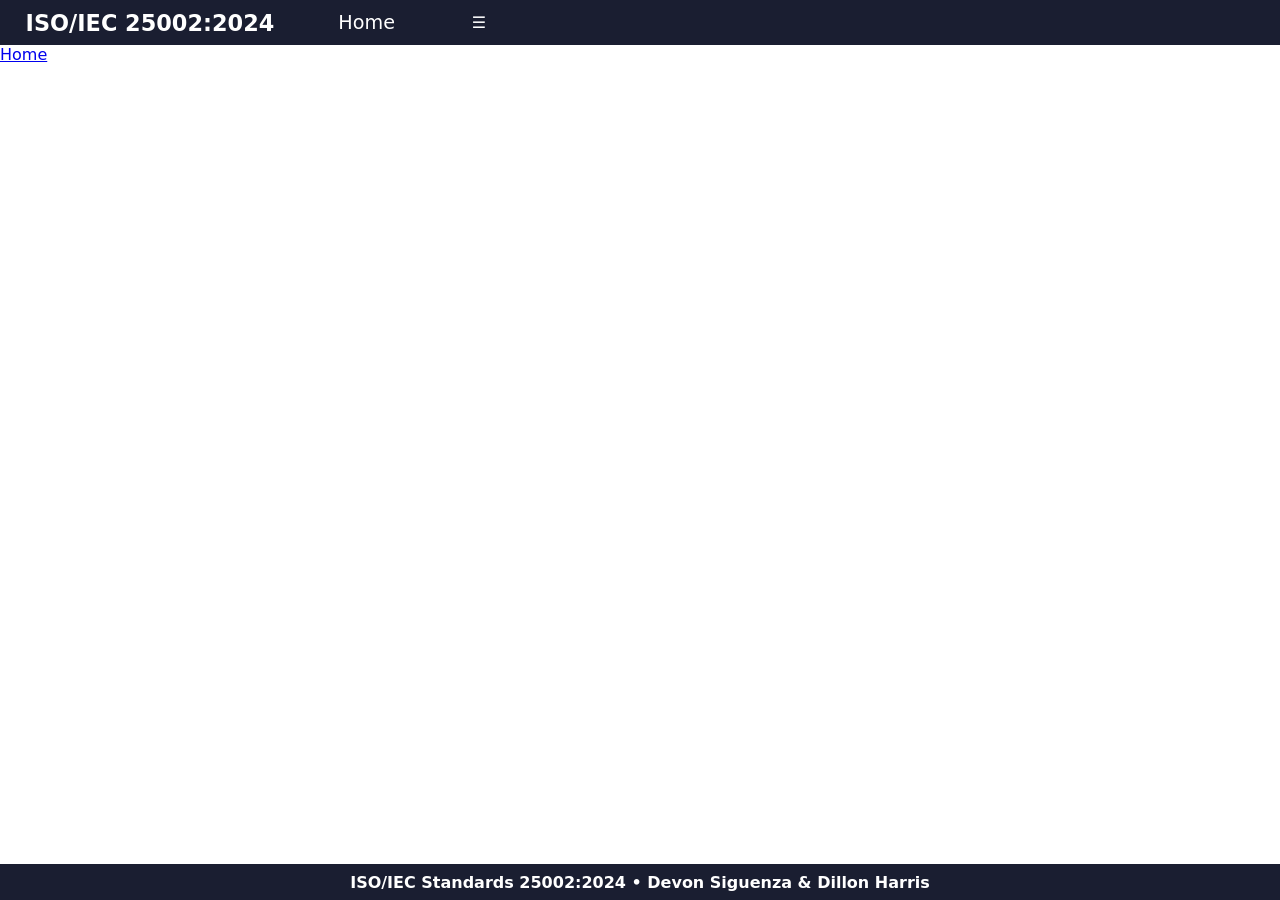
==== index.html @ 0597dc80 "Chore: Initial file upload Using to ensure Vercel is set up correctly, if so will be testing endpoin" ====
<!DOCTYPE html>
<html>
    <header>
        <title>ISO/IEC 25002:2024</title>
        <link rel="stylesheet" href="css/core.css">
        <meta name="viewport" content="width=device-width, initial-scale=1">
        <link rel="icon" type="image/x-icon" href="/imgs/logo.ico">
    </header>

    <head>
        <div id="topbar">
            <p id="title">ISO/IEC 25002:2024</p>
            <p id="home"><a href="index.html">Home</a></p>
            <div id="menu">☰</div>
        </div>
    </head>

    <body>
        <div id="mobilenav">
            <ul id="mobilecontainer">
                <li><a href="index.html">Home</a></li>
            </ul>
        </div>
    </body>

    <footer>
        <div id="footerbar">
            <p>ISO/IEC Standards 25002:2024 • Devon Siguenza & Dillon Harris</p>
        </div>
    </footer>
    <script src="src/menu.js"></script>
</html>
---- css/core.css ----
:root {
    --primary: #1a1e31;
    --text: #ffffff;
    --text-hover: #6070c2;
}

* {
    margin: 0;
    padding: 0;
    border: 0;
    box-sizing: border-box;
    font-family: system-ui, -apple-system, BlinkMacSystemFont, 'Segoe UI', Roboto, Oxygen, Ubuntu, Cantarell, 'Open Sans', 'Helvetica Neue', sans-serif;
}

#topbar {
    display: flex;
    flex-direction: row;
    width: 100%;
    height: 5vh;
    background-color: var(--primary);
    align-items: center;
}

#topbar p, #topbar a, #topbar div {
    color: var(--text);
    padding-right: 3vw;
}

#topbar a {
    text-decoration: none;
    font-size: 120%;
    font-weight: 500;
}

#topbar a:hover {
    color: var(--text-hover);
}

#title {
    font-weight: bold;
}

/* Base mobile styles */

@media (max-width: 767px) {
    #mobilenav {
        position: absolute;
        right: 0%;
        background-color: var(--primary);
        height: 100vh;
        width: 15vw;
    }

    #menu {
        font-weight: bold;
        font-size: 200%;
        position: relative;
        left: 45vw;
        bottom: 0.45vh;
    }

    #menu:hover {
        color: var(--text-hover);
        cursor: pointer;
    }
}

/* Tablet and up */
@media (min-width: 768px) {

}

/* Desktop and up */
@media (min-width: 1200px) {
    #topbar {
        height: 5vh;
        width: 100%;
        display: flex;
        flex-direction: row;
    }

    #topbar p {
        padding-left: 2vw;
    }

    #title {
        font-size: 140%;
    }

    #footerbar {
        background-color: var(--primary);
        color: var(--text);
        font-weight: bold;
        height: 4vh;
        width: 100%;
        position: fixed;
        bottom: 0;
        left: 0;
        display: flex;
        flex-direction: column;
        align-items: center;
        justify-content: center;
    }
}
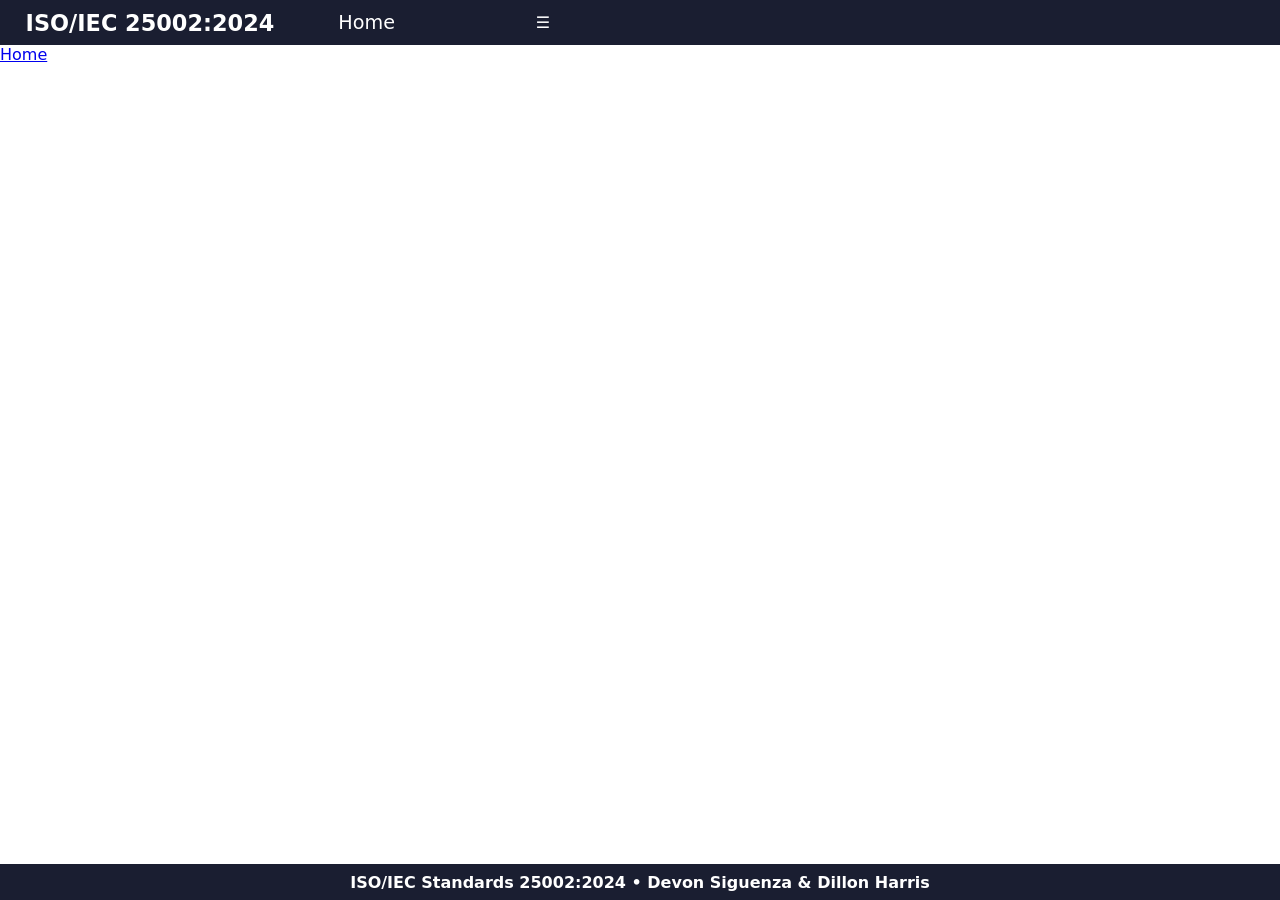
==== commit f67e9292: "Fix: Added missing HTML" ====
--- a/index.html
+++ b/index.html
@@ -11,6 +11,7 @@
         <div id="topbar">
             <p id="title">ISO/IEC 25002:2024</p>
             <p id="home"><a href="index.html">Home</a></p>
+            <p id="term-definition"></p>
             <div id="menu">☰</div>
         </div>
     </head>
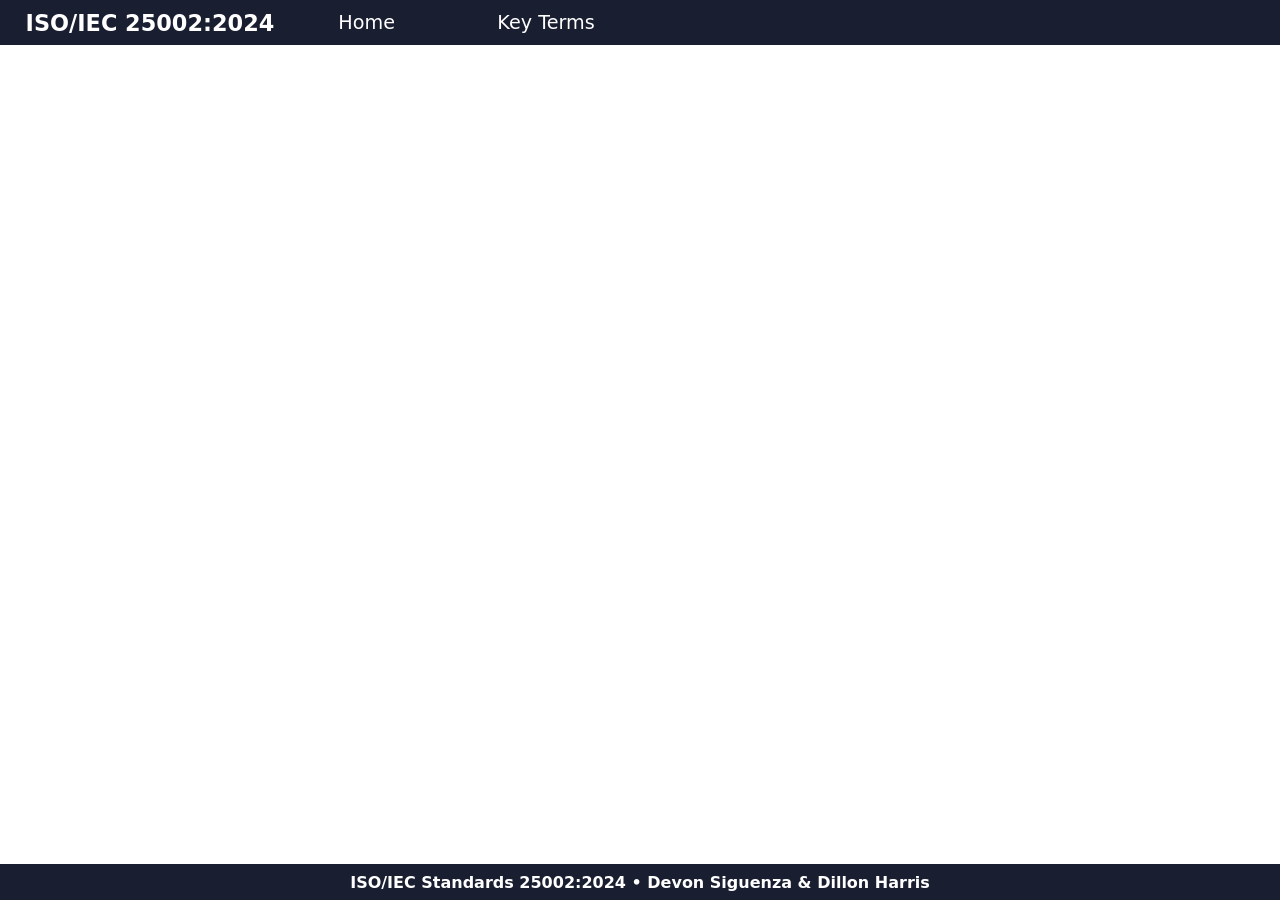
==== commit 25151f70: "Update: New key terms page and modulised css documents" ====
--- a/index.html
+++ b/index.html
@@ -1,33 +1,61 @@
 <!DOCTYPE html>
 <html>
-    <header>
-        <title>ISO/IEC 25002:2024</title>
-        <link rel="stylesheet" href="css/core.css">
-        <meta name="viewport" content="width=device-width, initial-scale=1">
-        <link rel="icon" type="image/x-icon" href="/imgs/logo.ico">
-    </header>
+    <title>ISO/IEC 25002:2024</title>
+    <meta name="viewport" content="width=device-width, initial-scale=1">
+    <link rel="icon" type="image/x-icon" href="/imgs/logo.ico">
+    <div class="desktop-layout">
+        
+        <header>
+            <link rel="stylesheet" href="css/desktop-core.css">
+            <meta name="viewport" content="width=device-width, initial-scale=1">
+            <link rel="icon" type="image/x-icon" href="/imgs/logo.ico">
+        </header>
 
-    <head>
-        <div id="topbar">
-            <p id="title">ISO/IEC 25002:2024</p>
-            <p id="home"><a href="index.html">Home</a></p>
-            <p id="term-definition"></p>
-            <div id="menu">☰</div>
-        </div>
-    </head>
+        <head>
+            <div id="topbar">
+                <p id="title">ISO/IEC 25002:2024</p>
+                <p id="home"><a href="index.html">Home</a></p>
+                <p id="keyterms"><a href="key_terms.html">Key Terms</a></p>
+            </div>
+        </head>
 
-    <body>
-        <div id="mobilenav">
-            <ul id="mobilecontainer">
-                <li><a href="index.html">Home</a></li>
-            </ul>
-        </div>
-    </body>
+        <body>
+            
+        </body>
 
-    <footer>
-        <div id="footerbar">
-            <p>ISO/IEC Standards 25002:2024 • Devon Siguenza & Dillon Harris</p>
-        </div>
-    </footer>
-    <script src="src/menu.js"></script>
+        <footer>
+            <div id="footerbar">
+                <p>ISO/IEC Standards 25002:2024 • Devon Siguenza & Dillon Harris</p>
+            </div>
+        </footer>
+        <script src="src/menu.js"></script>
+    </div>
+
+    <div class="mobile-layout">
+        <header>
+            <link rel="stylesheet" href="css/mobile-core.css">
+        </header>
+
+        <head>
+            <div id="topbar">
+                <p id="title">ISO/IEC 25002:2024</p>
+                <p id="menu">☰</p>
+            </div>
+        </head>
+
+        <body>
+            <div class="sidenavs" id="sidenav">
+                <p class="toggleable" ><a class="toggleable"  href="index.html">Home</a></p>
+                <p class="toggleable" ><a class="toggleable"  href="key_terms.html">Key Terms</a></p>
+            </div>
+        </body>
+
+        <footer>
+            <div id="footerbar">
+                <p>ISO/IEC Standards 25002:2024 • Devon Siguenza & Dillon Harris</p>
+            </div>
+        </footer>
+
+        <script src="src/mobile_nav.js"></script>
+    </div>
 </html>
--- a/css/desktop-core.css
+++ b/css/desktop-core.css
@@ -0,0 +1,137 @@
+:root {
+    --primary: #1a1e31;
+    --text: #ffffff;
+    --text-hover: #6070c2;
+}
+
+* {
+    margin: 0;
+    padding: 0;
+    border: 0;
+    box-sizing: border-box;
+    font-family: system-ui, -apple-system, BlinkMacSystemFont, 'Segoe UI', Roboto, Oxygen, Ubuntu, Cantarell, 'Open Sans', 'Helvetica Neue', sans-serif;
+}
+
+#topbar {
+    display: flex;
+    flex-direction: row;
+    width: 100%;
+    height: 5vh;
+    background-color: var(--primary);
+    align-items: center;
+}
+
+#topbar p, #topbar a, #topbar div {
+    color: var(--text);
+    padding-right: 3vw;
+}
+
+#topbar a {
+    text-decoration: none;
+    font-size: 120%;
+    font-weight: 500;
+}
+
+#topbar a:hover {
+    color: var(--text-hover);
+}
+
+#title {
+    font-weight: bold;
+}
+
+/* Base mobile styles */
+.mobile-layout {
+    display: block;
+}
+.desktop-layout {
+    display: none;
+}
+
+@media (max-width: 767px) {
+    .desktop-layout {
+        display: none;
+    }
+    .mobile-layout {
+        display: block;
+    }
+    #mobilenav {
+        position: absolute;
+        right: 0%;
+        background-color: var(--primary);
+        height: 100vh;
+        width: 15vw;
+    }
+
+    #menu {
+        font-weight: bold;
+        font-size: 200%;
+        position: relative;
+        left: 45vw;
+        bottom: 0.45vh;
+    }
+
+    #menu:hover {
+        color: var(--text-hover);
+        cursor: pointer;
+    }
+}
+
+/* Tablet and up */
+@media (min-width: 768px) {
+    .desktop-layout {
+        display: none;
+    }
+}
+
+/* Desktop and up */
+@media (min-width: 1200px) {
+    .mobile-layout {
+        display: none;
+    }
+    .desktop-layout {
+        display: flex;
+        flex-direction: column;
+    }
+    #topbar {
+        height: 5vh;
+        width: 100%;
+        display: flex;
+        flex-direction: row;
+    }
+
+    #topbar p {
+        padding-left: 2vw;
+    }
+
+    #title {
+        font-size: 140%;
+    }
+
+    #footerbar {
+        background-color: var(--primary);
+        color: var(--text);
+        font-weight: bold;
+        height: 4vh;
+        width: 100%;
+        position: fixed;
+        bottom: 0;
+        left: 0;
+        display: flex;
+        flex-direction: column;
+        align-items: center;
+        justify-content: center;
+    }
+
+    .term_title {
+        padding-left: 4vw;
+        padding-top: 4vh;
+    }
+    .term_def {
+        padding-left: 5vw;
+    }
+
+    #body-frame {
+        padding-bottom: 6vh
+    }
+}
--- a/css/mobile-core.css
+++ b/css/mobile-core.css
@@ -0,0 +1,63 @@
+:root {
+    --primary: #1a1e31;
+    --secondary: #282e4b;
+    --text: #ffffff;
+    --text-hover: #6070c2;
+}
+
+header {
+    background-color: var(--primary);
+}
+
+#footerbar {
+    background-color: var(--primary);
+    color: var(--text);
+    font-weight: bold;
+    height: 4vh;
+    width: 100%;
+    position: fixed;
+    bottom: 0;
+    left: 0;
+    display: flex;
+    flex-direction: column;
+    align-items: center;
+    justify-content: center;
+}
+
+#sidenav {
+    position: absolute;
+    right: 0%;
+    height: 100vh;
+    width: 70vw;
+    background-color: var(--secondary);
+    display: block;
+    flex-direction: column;
+    align-items: center;
+}
+
+#menu {
+    position: relative;
+    left: 55vw;
+    font-size: 160%;
+}
+
+#sidenav a {
+    color: var(--text);
+    font-weight: bold;
+    text-decoration: none;
+    font-size: 200%;
+    line-height: 12vh;
+    border-bottom: 5px solid var(--primary);
+}
+
+#sidenav a:hover {
+    color: var(--text-hover);
+}
+
+.sidenavs {
+    display: none;
+}
+
+.sidenavs.open {
+    display: block;
+}
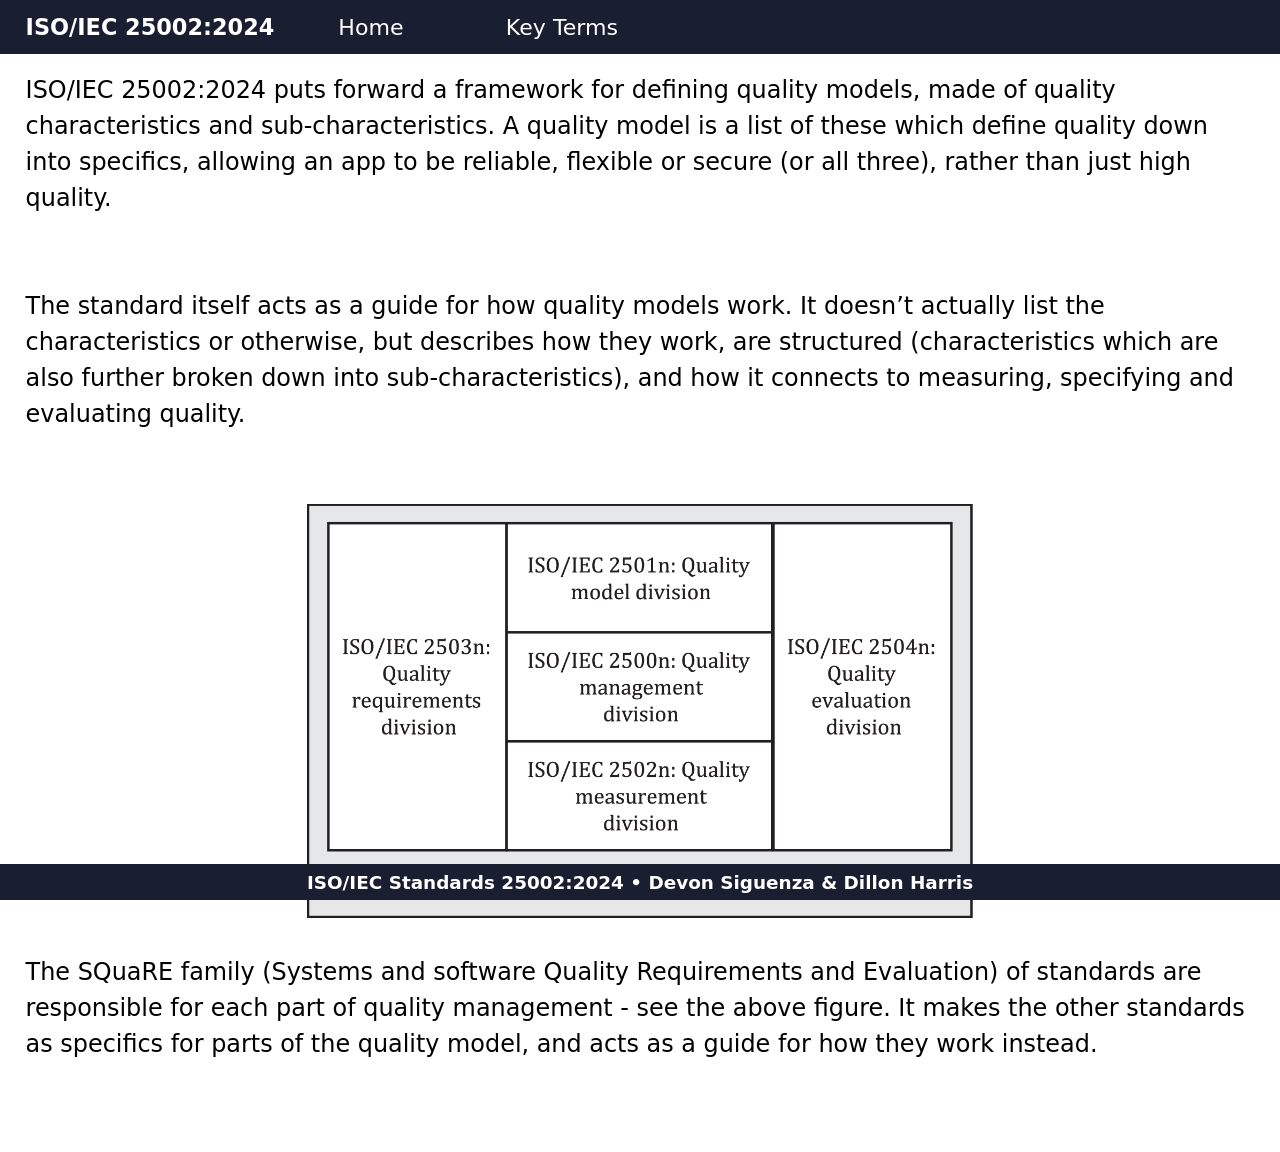
==== commit 5c7651d5: "Update: Home page" ====
--- a/index.html
+++ b/index.html
@@ -16,12 +16,20 @@
                 <p id="title">ISO/IEC 25002:2024</p>
                 <p id="home"><a href="index.html">Home</a></p>
                 <p id="keyterms"><a href="key_terms.html">Key Terms</a></p>
+                <p id="term-definition"></p>
             </div>
         </head>
 
-        <body>
-            
-        </body>
+        <div class="content-row">
+            <div id="container">
+                <p>ISO/IEC 25002:2024 puts forward a framework for defining quality models, made of quality characteristics and sub-characteristics. A quality model is a list of these which define quality down into specifics, allowing an app to be reliable, flexible or secure (or all three), rather than just high quality.</p>
+                <br>
+                <p>The standard itself acts as a guide for how quality models work. It doesn’t actually list the characteristics or otherwise, but describes how they work, are structured (characteristics which are also further broken down into sub-characteristics), and how it connects to measuring, specifying and evaluating quality.</p>
+                <br>
+                <img src="imgs/ISOIMAGE.png" alt="Divsions within ISO standards">
+                <p>The SQuaRE family (Systems and software Quality Requirements and Evaluation) of standards are responsible for each part of quality management - see the above figure. It makes the other standards as specifics for parts of the quality model, and acts as a guide for how they work instead.</p>
+            </div>
+        </div>
 
         <footer>
             <div id="footerbar">
--- a/css/desktop-core.css
+++ b/css/desktop-core.css
@@ -16,7 +16,7 @@
     display: flex;
     flex-direction: row;
     width: 100%;
-    height: 5vh;
+    min-height: 5vh;
     background-color: var(--primary);
     align-items: center;
 }
@@ -94,14 +94,41 @@
         flex-direction: column;
     }
     #topbar {
-        height: 5vh;
+        min-height: 6vh;
         width: 100%;
         display: flex;
         flex-direction: row;
     }
 
+    body p {
+        font-family:system-ui, -apple-system, BlinkMacSystemFont, 'Segoe UI', Roboto, Oxygen, Ubuntu, Cantarell, 'Open Sans', 'Helvetica Neue', sans-serif;
+        font-size: 115%;
+        word-wrap:break-word;
+    }
+
+    body {
+        display: block;
+    }
+
     #topbar p {
         padding-left: 2vw;
+        text-wrap: nowrap;
+        white-space: nowrap;
+        flex-shrink: 0;
+    }
+
+    #topbar #term-definition {
+        flex: 1 1 0;
+        min-width: 0;
+        white-space: normal;
+        text-wrap: wrap;
+        overflow-wrap: anywhere;
+        padding-top: 0.5vh;
+        padding-bottom: 0.5vh;
+    }
+
+    #term-definition {
+        font-weight: bold;
     }
 
     #title {
@@ -131,7 +158,30 @@
         padding-left: 5vw;
     }
 
-    #body-frame {
-        padding-bottom: 6vh
+    .content-row {
+        display: flex;
+        flex-direction: row;
+        align-items: flex-start;
+        gap: 2vw;
+        padding: 2vh 2vw 6vh;
+        width: 100%;
+        font-size: 130%;
+    }
+
+    #container {
+        display: flex;
+        flex-direction: column;
+        line-height: 4vh;
+        justify-content: center;
+        align-items: center;
+    }
+
+    #container p {
+        padding-bottom: 4vh;
+    }
+
+    #container img {
+        height: 50vh;
+        padding-bottom: 4vh;
     }
 }
